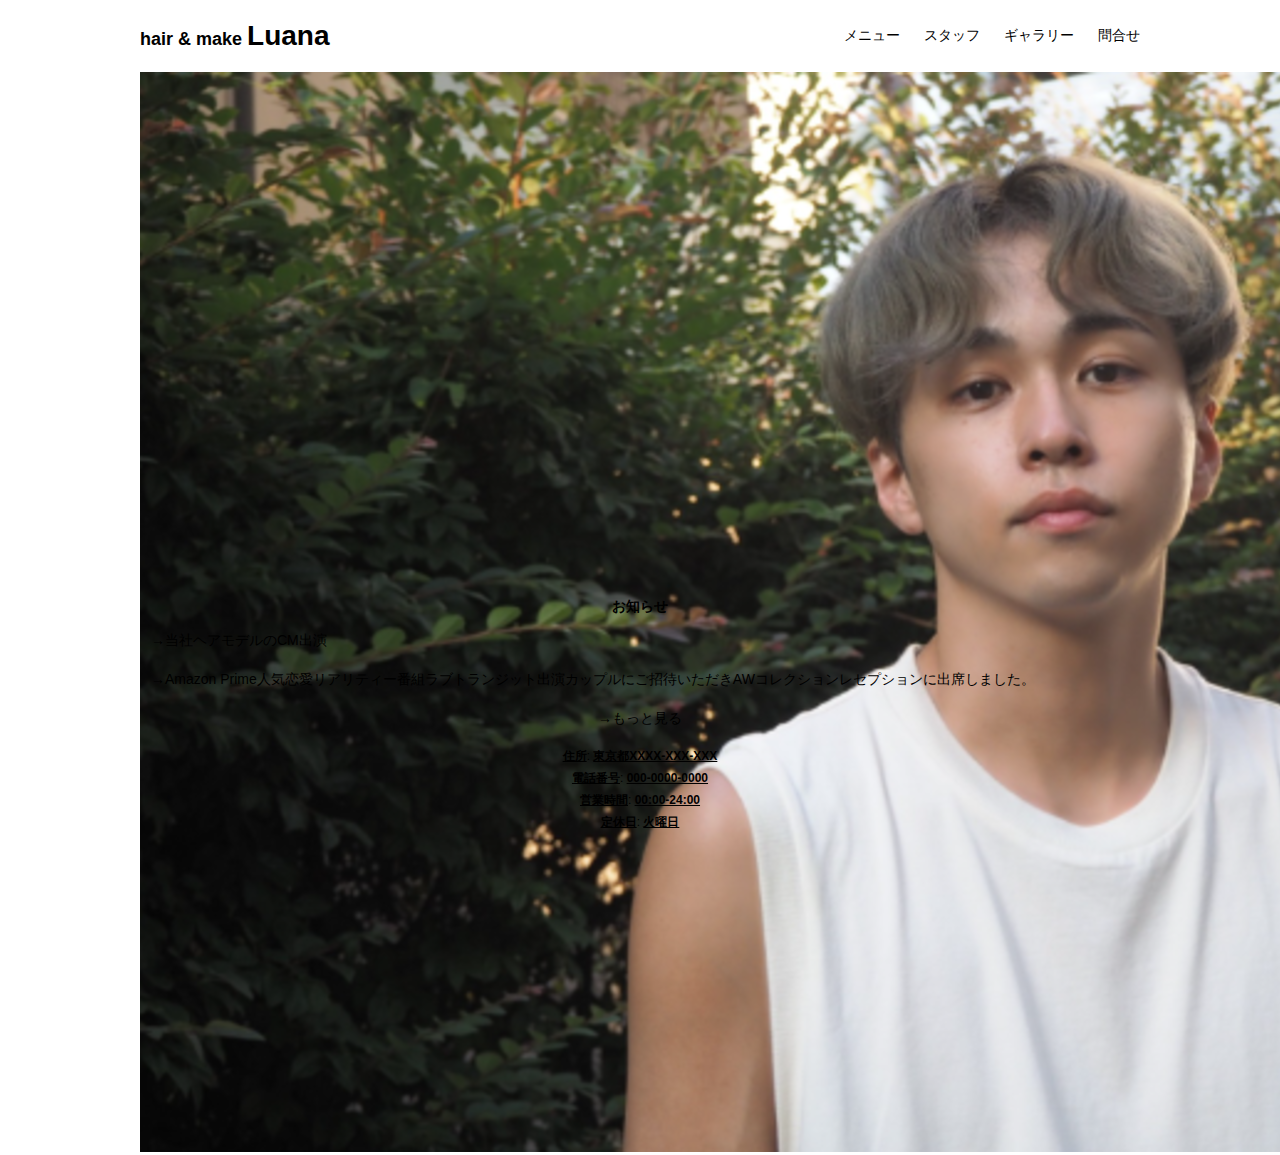
==== index.html @ c651911a "Update index.html" ====
<!DOCTYPE html>
<html lang="ja">
<head>
    <meta charset="UTF-8">
    <meta name="viewport" content="width=device-width, initial-scale=1.0">
    <title>hair & make Luana</title>
    <style>
        body, html {
            margin: 0;
            padding: 0;
            font-family: Arial, sans-serif;
            font-size: 14px;
        }
        .container {
            max-width: 1000px;
            margin: 0 auto;
            padding: 20px;
        }
        header {
            display: flex;
            justify-content: space-between;
            align-items: center;
            margin-bottom: 20px;
        }
        .logo {
            font-size: 18px;
            font-weight: bold;
        }
        .logo span {
            font-size: 28px;
            color: #000;
        }
        nav a {
            margin-left: 20px;
            text-decoration: none;
            color: #000;
        }
        .main-image {
            width: 100%;
            height: 500px;
            background-color: #f0f0f0;
            margin-bottom: 20px;
        }
        .news-container {
            border: 1px solid #000;
            margin-bottom: 10px;
        }
        .news-header {
            text-align: center;
            font-weight: bold;
            padding: 5px 0;
            border-bottom: 1px solid #000;
        }
        .news-content {
            padding: 0;
        }
        .news-item {
            padding: 10px;
        }
        .news-item:not(:last-child) {
            border-bottom: 1px solid #000;
        }
        .more-link {
            text-align: center;
            margin-top: 5px;
        }
        .more-link a {
            color: #000;
            text-decoration: none;
        }
        footer {
            margin-top: 20px;
            text-align: center;
            font-size: 12px;
        }
        footer p {
            margin: 5px 0;
        }
        footer span {
            text-decoration: underline;
            font-weight: bold;
        }
    </style>
</head>
<body>
    <div class="container">
        <header>
            <div class="logo">hair & make <span>Luana</span></div>
            <nav>
                <a href="#">メニュー</a>
                <a href="#">スタッフ</a>
                <a href="#">ギャラリー</a>
                <a href="#">問合せ</a>
            </nav>
        </header>
        <main>
            <div class="main-image">
                <img src="young-buck-salon.png" alt="Luana Hair & Make Model">
            </div>
            <div class="news-container">
                <div class="news-header">お知らせ</div>
                <div class="news-content">
                    <div class="news-item">→当社ヘアモデルのCM出演</div>
                    <div class="news-item">→Amazon Prime人気恋愛リアリティー番組ラブトランジット出演カップルにご招待いただきAWコレクションレセプションに出席しました。</div>
                </div>
            </div>
            <div class="more-link">
                <a href="#">→もっと見る</a>
            </div>
        </main>
        <footer>
            <p><span>住所</span>: <span>東京都XXXX-XXX-XXX</span></p>
            <p><span>電話番号</span>: <span>000-0000-0000</span></p>
            <p><span>営業時間</span>: <span>00:00-24:00</span></p>
            <p><span>定休日</span>: <span>火曜日</span></p>
        </footer>
    </div>
</body>
</html>
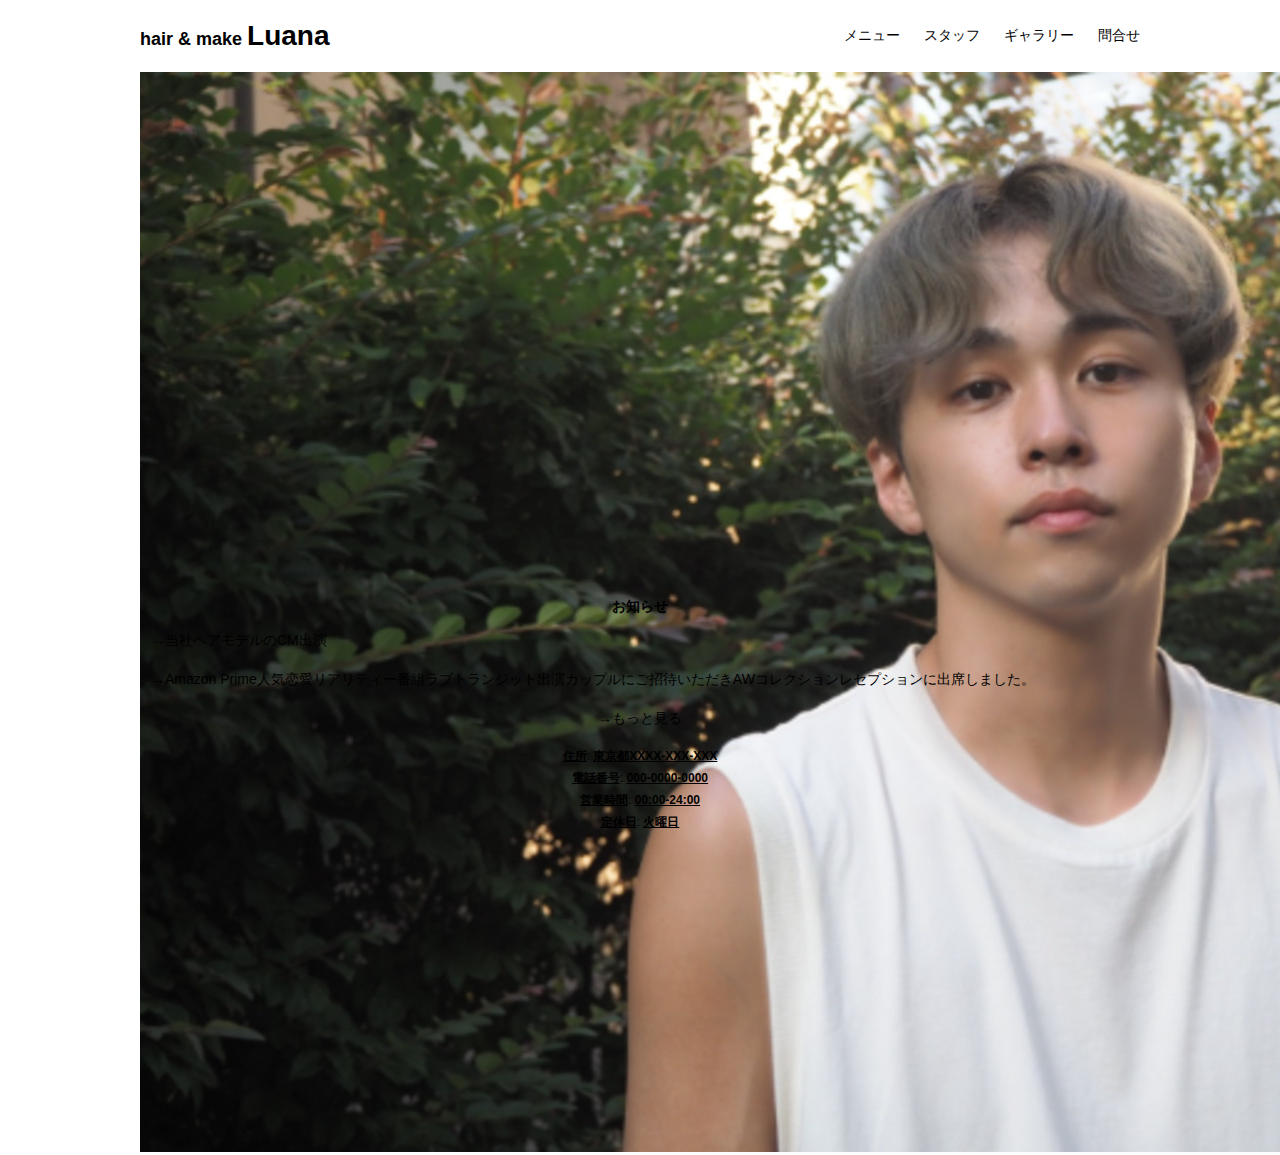
==== commit cb221653: "Update index.html" ====
--- a/index.html
+++ b/index.html
@@ -95,7 +95,7 @@
         </header>
         <main>
             <div class="main-image">
-                <img src="young-buck-salon.png" alt="Luana Hair & Make Model">
+                <img src="sample4.jpg" alt="Luana Hair & Make Model">
             </div>
             <div class="news-container">
                 <div class="news-header">お知らせ</div>
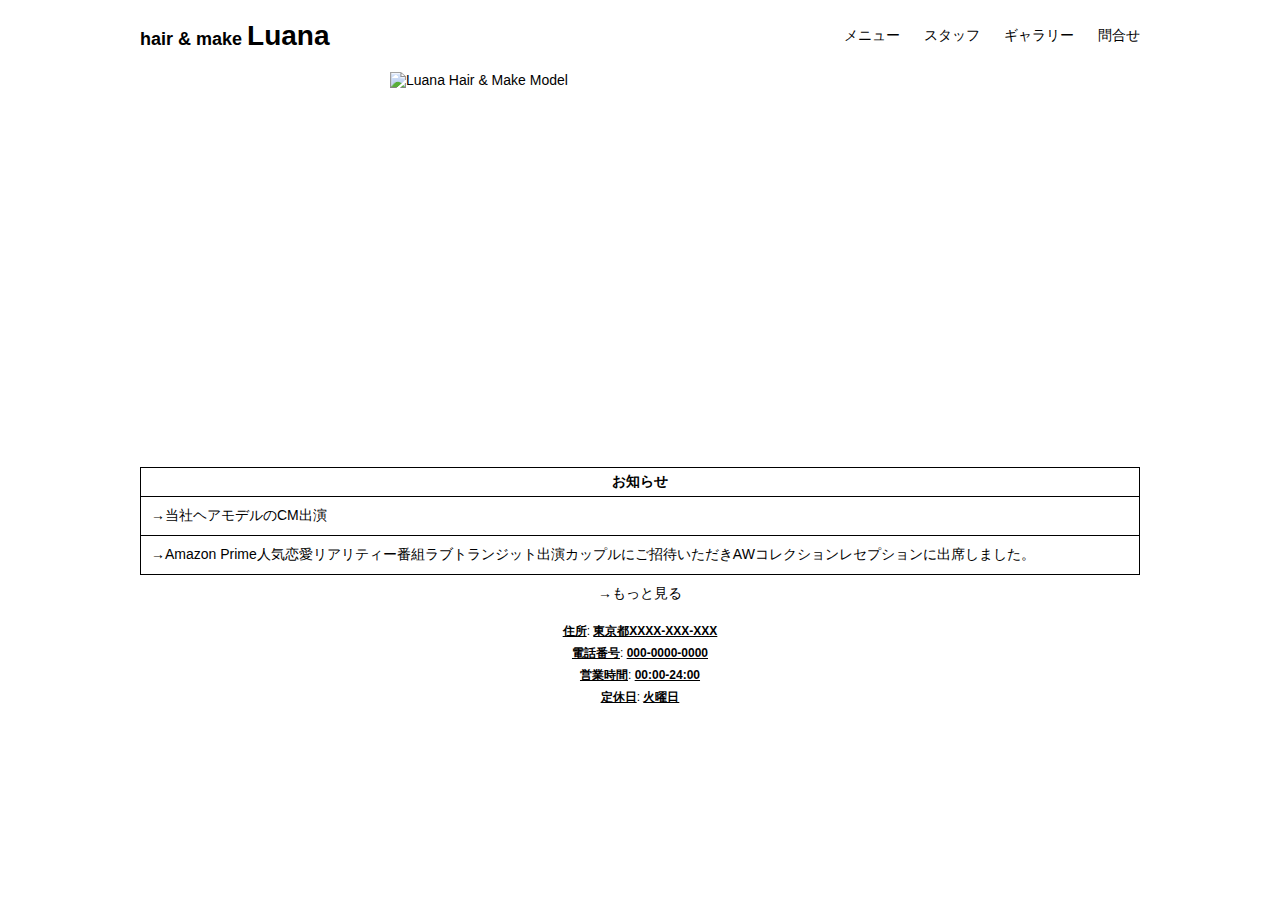
==== commit 010b7a72: "Update index.html" ====
--- a/index.html
+++ b/index.html
@@ -4,82 +4,109 @@
     <meta charset="UTF-8">
     <meta name="viewport" content="width=device-width, initial-scale=1.0">
     <title>hair & make Luana</title>
+    <link rel="stylesheet" href="styles.css">
     <style>
-        body, html {
-            margin: 0;
-            padding: 0;
-            font-family: Arial, sans-serif;
-            font-size: 14px;
-        }
-        .container {
-            max-width: 1000px;
-            margin: 0 auto;
-            padding: 20px;
-        }
-        header {
-            display: flex;
-            justify-content: space-between;
-            align-items: center;
-            margin-bottom: 20px;
-        }
-        .logo {
-            font-size: 18px;
-            font-weight: bold;
-        }
-        .logo span {
-            font-size: 28px;
-            color: #000;
-        }
-        nav a {
-            margin-left: 20px;
-            text-decoration: none;
-            color: #000;
-        }
-        .main-image {
-            width: 100%;
-            height: 500px;
-            background-color: #f0f0f0;
-            margin-bottom: 20px;
-        }
-        .news-container {
-            border: 1px solid #000;
-            margin-bottom: 10px;
-        }
-        .news-header {
-            text-align: center;
-            font-weight: bold;
-            padding: 5px 0;
-            border-bottom: 1px solid #000;
-        }
-        .news-content {
-            padding: 0;
-        }
-        .news-item {
-            padding: 10px;
-        }
-        .news-item:not(:last-child) {
-            border-bottom: 1px solid #000;
-        }
-        .more-link {
-            text-align: center;
-            margin-top: 5px;
-        }
-        .more-link a {
-            color: #000;
-            text-decoration: none;
-        }
-        footer {
-            margin-top: 20px;
-            text-align: center;
-            font-size: 12px;
-        }
-        footer p {
-            margin: 5px 0;
-        }
-        footer span {
-            text-decoration: underline;
-            font-weight: bold;
-        }
+     /* styles.css */
+body, html {
+    margin: 0;
+    padding: 0;
+    font-family: Arial, sans-serif;
+    font-size: 14px;
+}
+.container {
+    max-width: 1000px;
+    margin: 0 auto;
+    padding: 20px;
+}
+header {
+    display: flex;
+    justify-content: space-between;
+    align-items: center;
+    margin-bottom: 20px;
+}
+.logo {
+    font-size: 18px;
+    font-weight: bold;
+}
+.logo span {
+    font-size: 28px;
+    color: #000;
+}
+nav a {
+    margin-left: 20px;
+    text-decoration: none;
+    color: #000;
+}
+.main-image {
+    width: 50%;
+    max-width: 1000px; /* Match the max-width of the container */
+    margin: 0 auto 20px;
+    position: relative;
+    overflow: hidden;
+}
+.images {
+    object-fit: cover;
+    object-position: center center;
+    width: 100%;
+    height: 100%;
+}
+.main-image::before {
+    content: "";
+    display: block;
+    padding-top: 75%; /* 4:3 Aspect Ratio */
+}
+.main-image img {
+    position: absolute;
+    top: 0;
+    left: 0;
+    width: 100%;
+    height: 100%;
+    object-fit: cover;
+}
+/* Media query for smaller screens */
+@media (max-width: 768px) {
+    .main-image {
+        max-width: 100%;
+    }
+}
+.news-container {
+    border: 1px solid #000;
+    margin-bottom: 10px;
+}
+.news-header {
+    text-align: center;
+    font-weight: bold;
+    padding: 5px 0;
+    border-bottom: 1px solid #000;
+}
+.news-content {
+    padding: 0;
+}
+.news-item {
+    padding: 10px;
+}
+.news-item:not(:last-child) {
+    border-bottom: 1px solid #000;
+}
+.more-link {
+    text-align: center;
+    margin-top: 5px;
+}
+.more-link a {
+    color: #000;
+    text-decoration: none;
+}
+footer {
+    margin-top: 20px;
+    text-align: center;
+    font-size: 12px;
+}
+footer p {
+    margin: 5px 0;
+}
+footer span {
+    text-decoration: underline;
+    font-weight: bold;
     </style>
 </head>
 <body>
@@ -95,7 +122,7 @@
         </header>
         <main>
             <div class="main-image">
-                <img src="sample4.jpg" alt="Luana Hair & Make Model">
+                <img src="sample4.jpeg" alt="Luana Hair & Make Model">
             </div>
             <div class="news-container">
                 <div class="news-header">お知らせ</div>
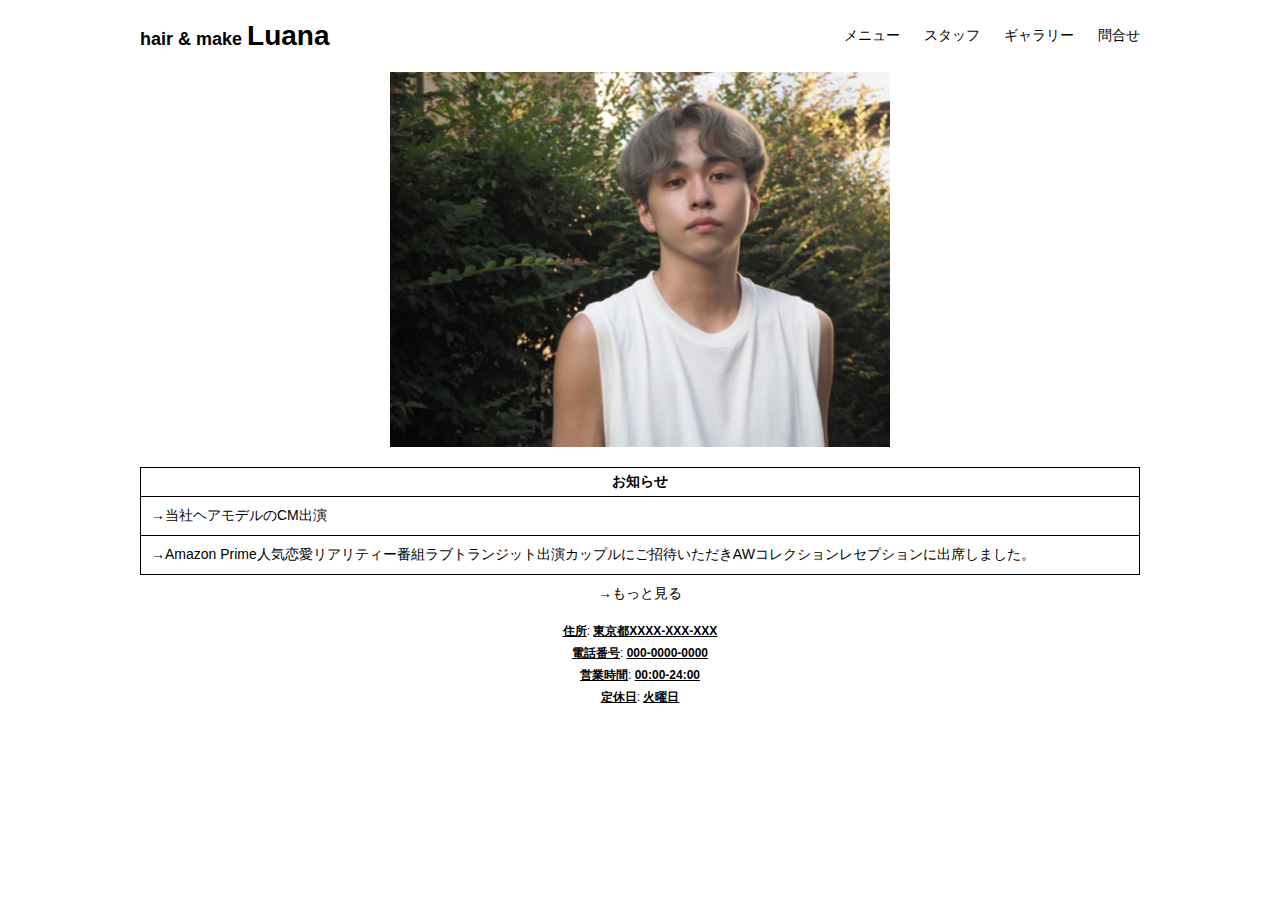
==== commit ff8133f4: "Update index.html" ====
--- a/index.html
+++ b/index.html
@@ -122,7 +122,7 @@
         </header>
         <main>
             <div class="main-image">
-                <img src="sample4.jpeg" alt="Luana Hair & Make Model">
+                <img src="sample4.jpg" alt="Luana Hair & Make Model">
             </div>
             <div class="news-container">
                 <div class="news-header">お知らせ</div>
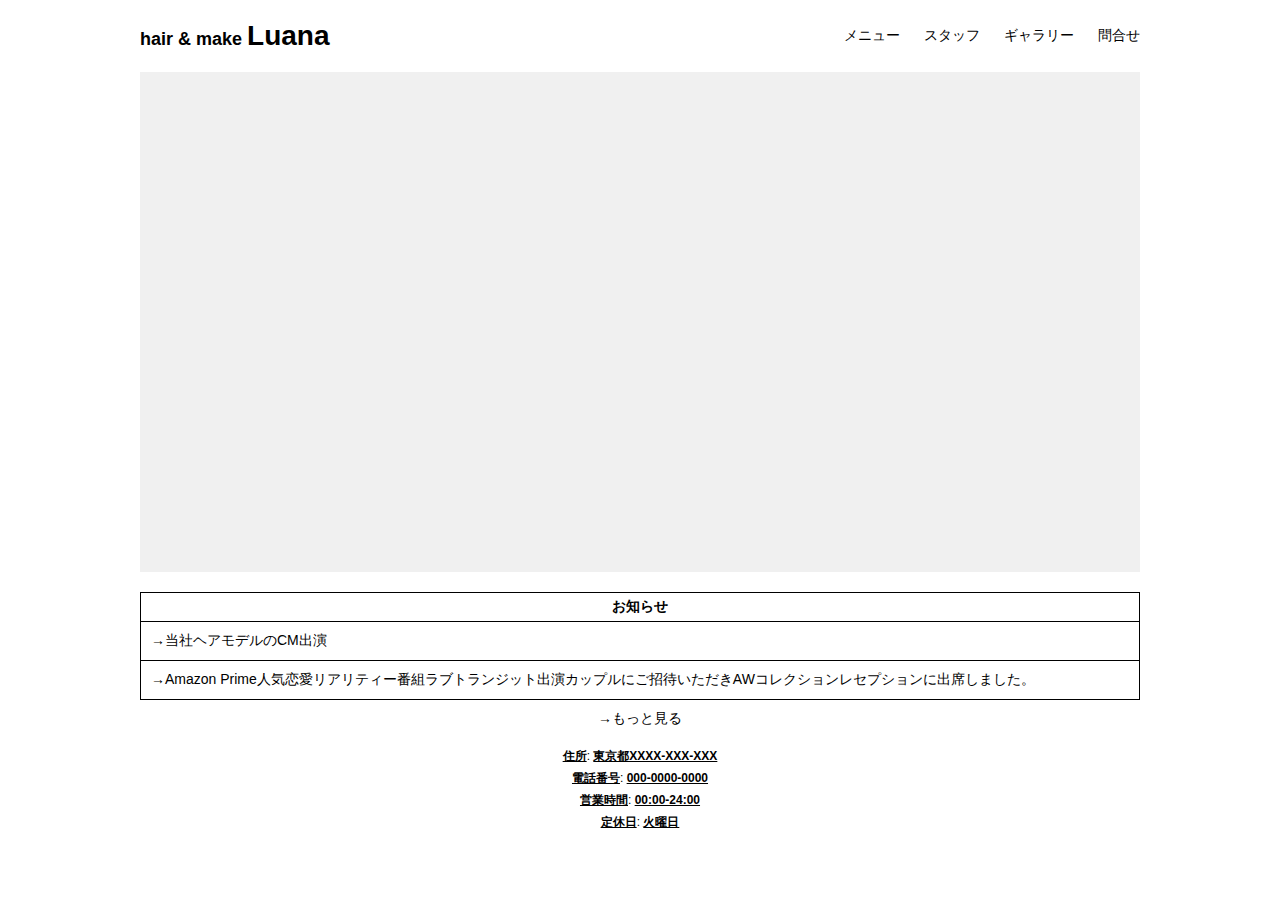
==== commit e6e22722: "Update index.html" ====
--- a/index.html
+++ b/index.html
@@ -4,109 +4,82 @@
     <meta charset="UTF-8">
     <meta name="viewport" content="width=device-width, initial-scale=1.0">
     <title>hair & make Luana</title>
-    <link rel="stylesheet" href="styles.css">
     <style>
-     /* styles.css */
-body, html {
-    margin: 0;
-    padding: 0;
-    font-family: Arial, sans-serif;
-    font-size: 14px;
-}
-.container {
-    max-width: 1000px;
-    margin: 0 auto;
-    padding: 20px;
-}
-header {
-    display: flex;
-    justify-content: space-between;
-    align-items: center;
-    margin-bottom: 20px;
-}
-.logo {
-    font-size: 18px;
-    font-weight: bold;
-}
-.logo span {
-    font-size: 28px;
-    color: #000;
-}
-nav a {
-    margin-left: 20px;
-    text-decoration: none;
-    color: #000;
-}
-.main-image {
-    width: 50%;
-    max-width: 1000px; /* Match the max-width of the container */
-    margin: 0 auto 20px;
-    position: relative;
-    overflow: hidden;
-}
-.images {
-    object-fit: cover;
-    object-position: center center;
-    width: 100%;
-    height: 100%;
-}
-.main-image::before {
-    content: "";
-    display: block;
-    padding-top: 75%; /* 4:3 Aspect Ratio */
-}
-.main-image img {
-    position: absolute;
-    top: 0;
-    left: 0;
-    width: 100%;
-    height: 100%;
-    object-fit: cover;
-}
-/* Media query for smaller screens */
-@media (max-width: 768px) {
-    .main-image {
-        max-width: 100%;
-    }
-}
-.news-container {
-    border: 1px solid #000;
-    margin-bottom: 10px;
-}
-.news-header {
-    text-align: center;
-    font-weight: bold;
-    padding: 5px 0;
-    border-bottom: 1px solid #000;
-}
-.news-content {
-    padding: 0;
-}
-.news-item {
-    padding: 10px;
-}
-.news-item:not(:last-child) {
-    border-bottom: 1px solid #000;
-}
-.more-link {
-    text-align: center;
-    margin-top: 5px;
-}
-.more-link a {
-    color: #000;
-    text-decoration: none;
-}
-footer {
-    margin-top: 20px;
-    text-align: center;
-    font-size: 12px;
-}
-footer p {
-    margin: 5px 0;
-}
-footer span {
-    text-decoration: underline;
-    font-weight: bold;
+        body, html {
+            margin: 0;
+            padding: 0;
+            font-family: Arial, sans-serif;
+            font-size: 14px;
+        }
+        .container {
+            max-width: 1000px;
+            margin: 0 auto;
+            padding: 20px;
+        }
+        header {
+            display: flex;
+            justify-content: space-between;
+            align-items: center;
+            margin-bottom: 20px;
+        }
+        .logo {
+            font-size: 18px;
+            font-weight: bold;
+        }
+        .logo span {
+            font-size: 28px;
+            color: #000;
+        }
+        nav a {
+            margin-left: 20px;
+            text-decoration: none;
+            color: #000;
+        }
+        .main-image {
+            width: 100%;
+            height: 500px;
+            background-color: #f0f0f0;
+            margin-bottom: 20px;
+        }
+        .news-container {
+            border: 1px solid #000;
+            margin-bottom: 10px;
+        }
+        .news-header {
+            text-align: center;
+            font-weight: bold;
+            padding: 5px 0;
+            border-bottom: 1px solid #000;
+        }
+        .news-content {
+            padding: 0;
+        }
+        .news-item {
+            padding: 10px;
+        }
+        .news-item:not(:last-child) {
+            border-bottom: 1px solid #000;
+        }
+        .more-link {
+            text-align: center;
+            margin-top: 5px;
+        }
+        .more-link a {
+            color: #000;
+            text-decoration: none;
+        }
+        footer {
+            margin-top: 20px;
+            text-align: center;
+            font-size: 12px;
+        }
+        footer p {
+            margin: 5px 0;
+        }
+        footer span {
+            text-decoration: underline;
+            font-weight: bold;
+        }
     </style>
 </head>
 <body>
@@ -121,9 +94,7 @@
             </nav>
         </header>
         <main>
-            <div class="main-image">
-                <img src="sample4.jpg" alt="Luana Hair & Make Model">
-            </div>
+            <div class="main-image"></div>
             <div class="news-container">
                 <div class="news-header">お知らせ</div>
                 <div class="news-content">
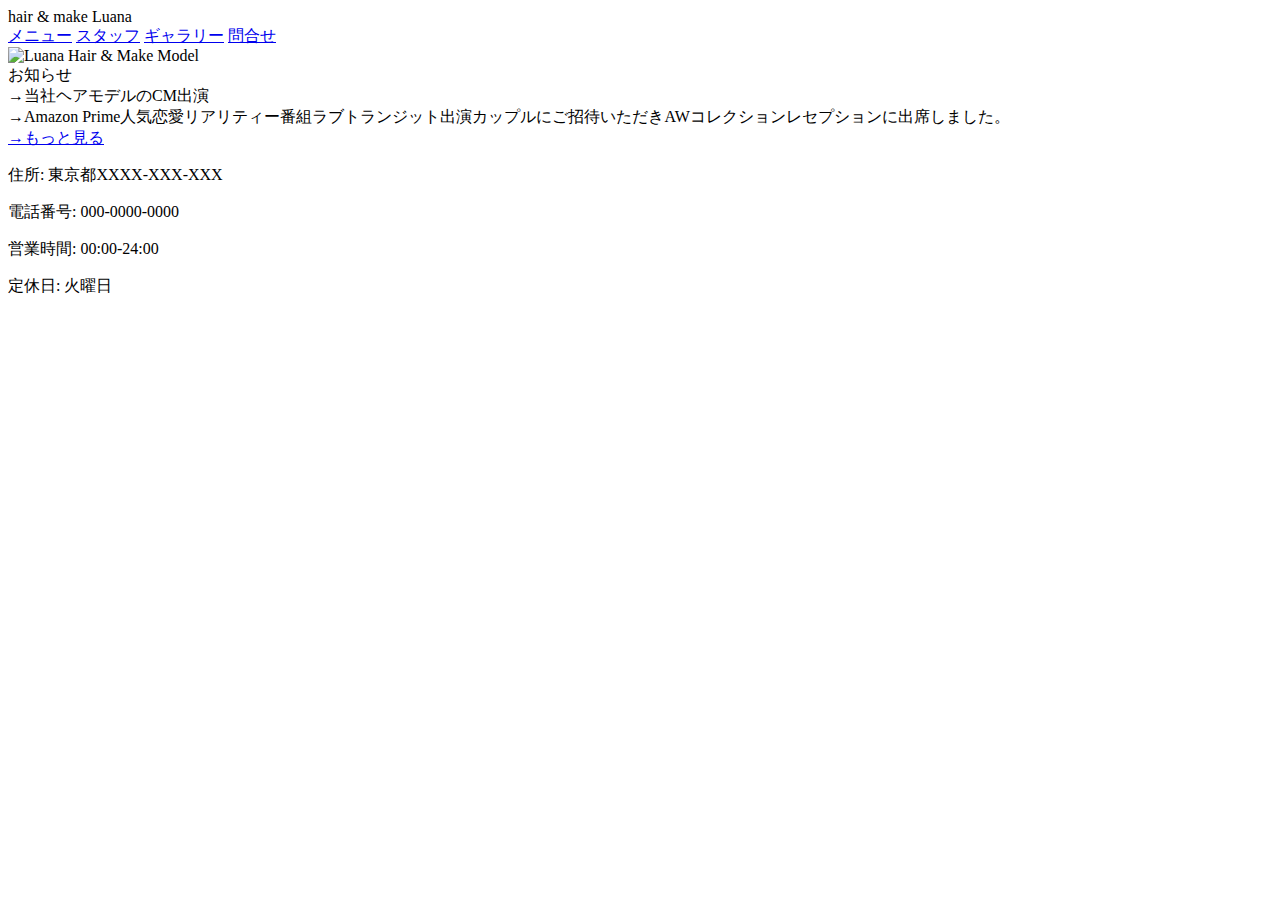
==== commit 93de8ff5: "Add files via upload" ====
--- a/index.html
+++ b/index.html
@@ -1,86 +1,11 @@
-<!DOCTYPE html>
-<html lang="ja">
+<!DOCTYPE HTML PUBLIC "-//W3C//DTD HTML 4.01//EN"
+    "http://www.w3.org/TR/html4/strict.dtd">
+<html>
 <head>
     <meta charset="UTF-8">
     <meta name="viewport" content="width=device-width, initial-scale=1.0">
     <title>hair & make Luana</title>
-    <style>
-        body, html {
-            margin: 0;
-            padding: 0;
-            font-family: Arial, sans-serif;
-            font-size: 14px;
-        }
-        .container {
-            max-width: 1000px;
-            margin: 0 auto;
-            padding: 20px;
-        }
-        header {
-            display: flex;
-            justify-content: space-between;
-            align-items: center;
-            margin-bottom: 20px;
-        }
-        .logo {
-            font-size: 18px;
-            font-weight: bold;
-        }
-        .logo span {
-            font-size: 28px;
-            color: #000;
-        }
-        nav a {
-            margin-left: 20px;
-            text-decoration: none;
-            color: #000;
-        }
-        .main-image {
-            width: 100%;
-            height: 500px;
-            background-color: #f0f0f0;
-            margin-bottom: 20px;
-        }
-        .news-container {
-            border: 1px solid #000;
-            margin-bottom: 10px;
-        }
-        .news-header {
-            text-align: center;
-            font-weight: bold;
-            padding: 5px 0;
-            border-bottom: 1px solid #000;
-        }
-        .news-content {
-            padding: 0;
-        }
-        .news-item {
-            padding: 10px;
-        }
-        .news-item:not(:last-child) {
-            border-bottom: 1px solid #000;
-        }
-        .more-link {
-            text-align: center;
-            margin-top: 5px;
-        }
-        .more-link a {
-            color: #000;
-            text-decoration: none;
-        }
-        footer {
-            margin-top: 20px;
-            text-align: center;
-            font-size: 12px;
-        }
-        footer p {
-            margin: 5px 0;
-        }
-        footer span {
-            text-decoration: underline;
-            font-weight: bold;
-        }
-    </style>
+    <link rel="stylesheet" href="css/new-style.css">
 </head>
 <body>
     <div class="container">
@@ -94,7 +19,9 @@
             </nav>
         </header>
         <main>
-            <div class="main-image"></div>
+            <div class="main-image">
+                <img src="img/sample4.jpeg" alt="Luana Hair & Make Model">
+            </div>
             <div class="news-container">
                 <div class="news-header">お知らせ</div>
                 <div class="news-content">
@@ -114,4 +41,4 @@
         </footer>
     </div>
 </body>
-</html>
+</html>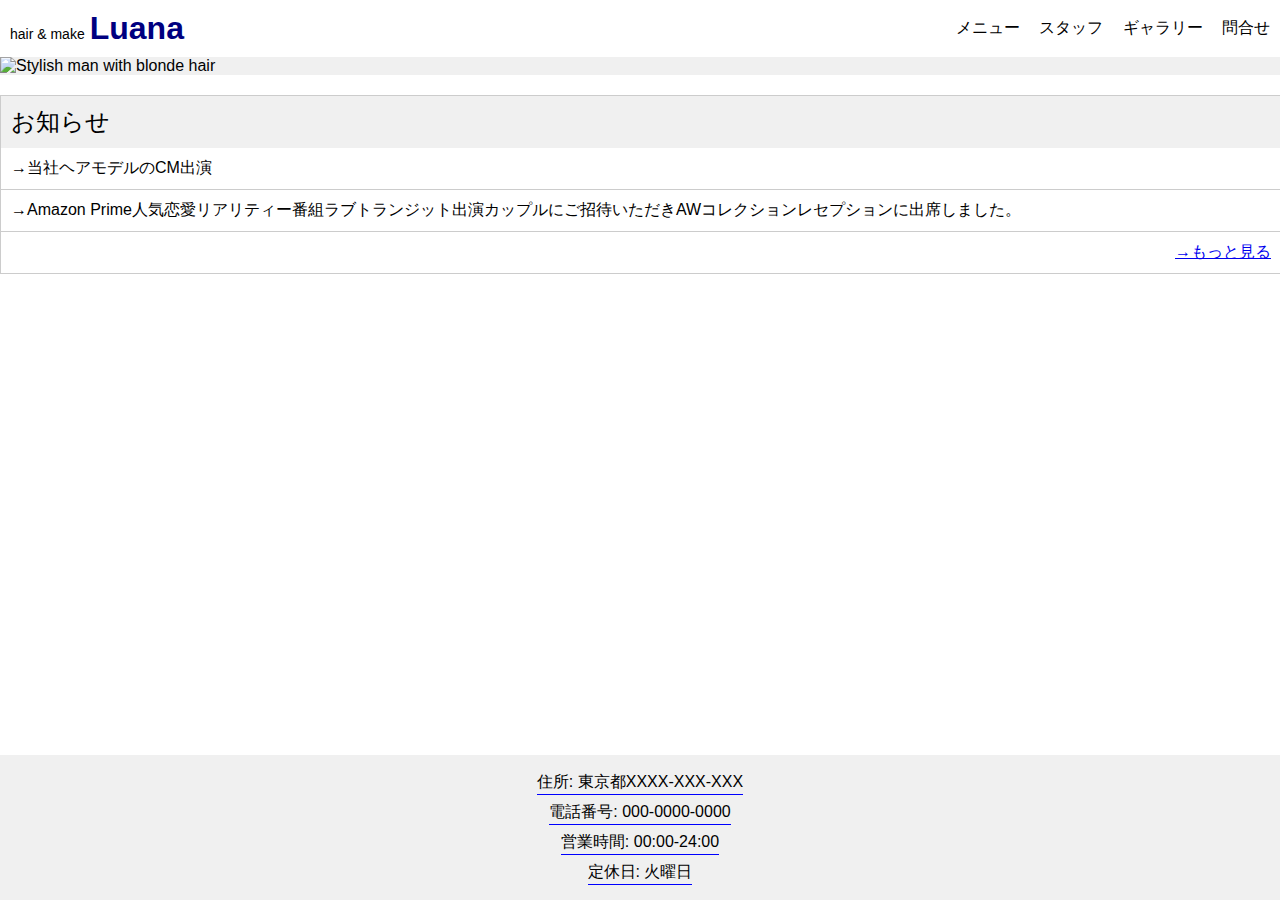
==== commit c746d6ef: "Add files via upload" ====
--- a/index.html
+++ b/index.html
@@ -1,44 +1,155 @@
-<!DOCTYPE HTML PUBLIC "-//W3C//DTD HTML 4.01//EN"
-    "http://www.w3.org/TR/html4/strict.dtd">
-<html>
+<!DOCTYPE html>
+<html lang="ja">
 <head>
     <meta charset="UTF-8">
     <meta name="viewport" content="width=device-width, initial-scale=1.0">
     <title>hair & make Luana</title>
     <link rel="stylesheet" href="css/new-style.css">
+    <style>
+    /* General Styles */
+    body {
+        font-family: 'Hiragino Kaku Gothic Pro', 'Meiryo', sans-serif;
+        margin: 0;
+        padding: 0;
+        display: flex;
+        flex-direction: column;
+        min-height: 100vh;
+    }
+
+    /* Header Styles */
+    header {
+        background-color: #fff;
+        padding: 10px;
+        display: flex;
+        justify-content: space-between;
+        align-items: center;
+    }
+
+    .logo {
+        display: flex;
+        align-items: baseline;
+    }
+
+    .logo-small {
+        font-size: 14px;
+        font-weight: normal;
+        color: #000;
+    }
+
+    .logo-large {
+        font-size: 32px;
+        font-weight: bold;
+        color: #000080;
+        margin-left: 5px;
+    }
+
+    nav a {
+        margin-left: 15px;
+        text-decoration: none;
+        color: #000;
+    }
+
+    /* Main Image Placeholder */
+    .main-image-placeholder {
+        width: 100%;
+        height: auto;
+        max-height: 600px;
+        background-color: #f0f0f0;
+        display: flex;
+        justify-content: center;
+        align-items: center;
+        overflow: hidden;
+    }
+
+    .main-image-placeholder img {
+        width: 100%;
+        height: 100%;
+        object-fit: cover;
+        object-position: center top;
+    }
+
+    /* News Section */
+    .news {
+        margin: 20px auto;
+        width: 100%;
+        border: 1px solid #ccc;
+    }
+
+    .news h2 {
+        background-color: #f0f0f0;
+        margin: 0;
+        padding: 10px;
+        font-weight: normal;
+    }
+
+    .news-item {
+        padding: 10px;
+        border-bottom: 1px solid #ccc;
+    }
+
+    .news-more {
+        text-align: right;
+        padding: 10px;
+    }
+
+    /* Footer Styles */
+    footer {
+        background-color: #f0f0f0;
+        padding: 10px 0;
+        text-align: center;
+        margin-top: auto;
+    }
+
+    footer p {
+        margin: 5px 0;
+        padding: 0;
+        line-height: 1.5;
+    }
+
+    footer span {
+        border-bottom: 1px solid #0000FF;
+        display: inline-block;
+    }
+    </style>
 </head>
 <body>
-    <div class="container">
-        <header>
-            <div class="logo">hair & make <span>Luana</span></div>
-            <nav>
-                <a href="#">メニュー</a>
-                <a href="#">スタッフ</a>
-                <a href="#">ギャラリー</a>
-                <a href="#">問合せ</a>
-            </nav>
-        </header>
-        <main>
-            <div class="main-image">
-                <img src="img/sample4.jpeg" alt="Luana Hair & Make Model">
+    <header>
+        <div class="logo">
+            <span class="logo-small">hair & make</span>
+            <span class="logo-large">Luana</span>
+        </div>
+        <nav>
+            <a href="#menu">メニュー</a>
+            <a href="#staff">スタッフ</a>
+            <a href="#gallery">ギャラリー</a>
+            <a href="#contact">問合せ</a>
+        </nav>
+    </header>
+
+    <main>
+        <div class="main-image-placeholder">
+            <img src="sample4.jpeg" alt="Stylish man with blonde hair">
+        </div>
+
+        <div class="news">
+            <h2>お知らせ</h2>
+            <div class="news-item">
+                →当社ヘアモデルのCM出演
             </div>
-            <div class="news-container">
-                <div class="news-header">お知らせ</div>
-                <div class="news-content">
-                    <div class="news-item">→当社ヘアモデルのCM出演</div>
-                    <div class="news-item">→Amazon Prime人気恋愛リアリティー番組ラブトランジット出演カップルにご招待いただきAWコレクションレセプションに出席しました。</div>
-                </div>
+            <div class="news-item">
+                →Amazon Prime人気恋愛リアリティー番組ラブトランジット出演カップルにご招待いただきAWコレクションレセプションに出席しました。
             </div>
-            <div class="more-link">
-                <a href="#">→もっと見る</a>
+            <div class="news-more">
+                <a href="#more">→もっと見る</a>
             </div>
-        </main>
-        <footer>
-            <p><span>住所</span>: <span>東京都XXXX-XXX-XXX</span></p>
-            <p><span>電話番号</span>: <span>000-0000-0000</span></p>
-            <p><span>営業時間</span>: <span>00:00-24:00</span></p>
-            <p><span>定休日</span>: <span>火曜日</span></p>
-        </footer>
-    </div>
+        </div>
+    </main>
+
+    <footer>
+        <p><span>住所: 東京都XXXX-XXX-XXX</span></p>
+        <p><span>電話番号: 000-0000-0000</span></p>
+        <p><span>営業時間: 00:00-24:00</span></p>
+        <p><span>定休日: 火曜日</span></p>
+    </footer>
 </body>
 </html>